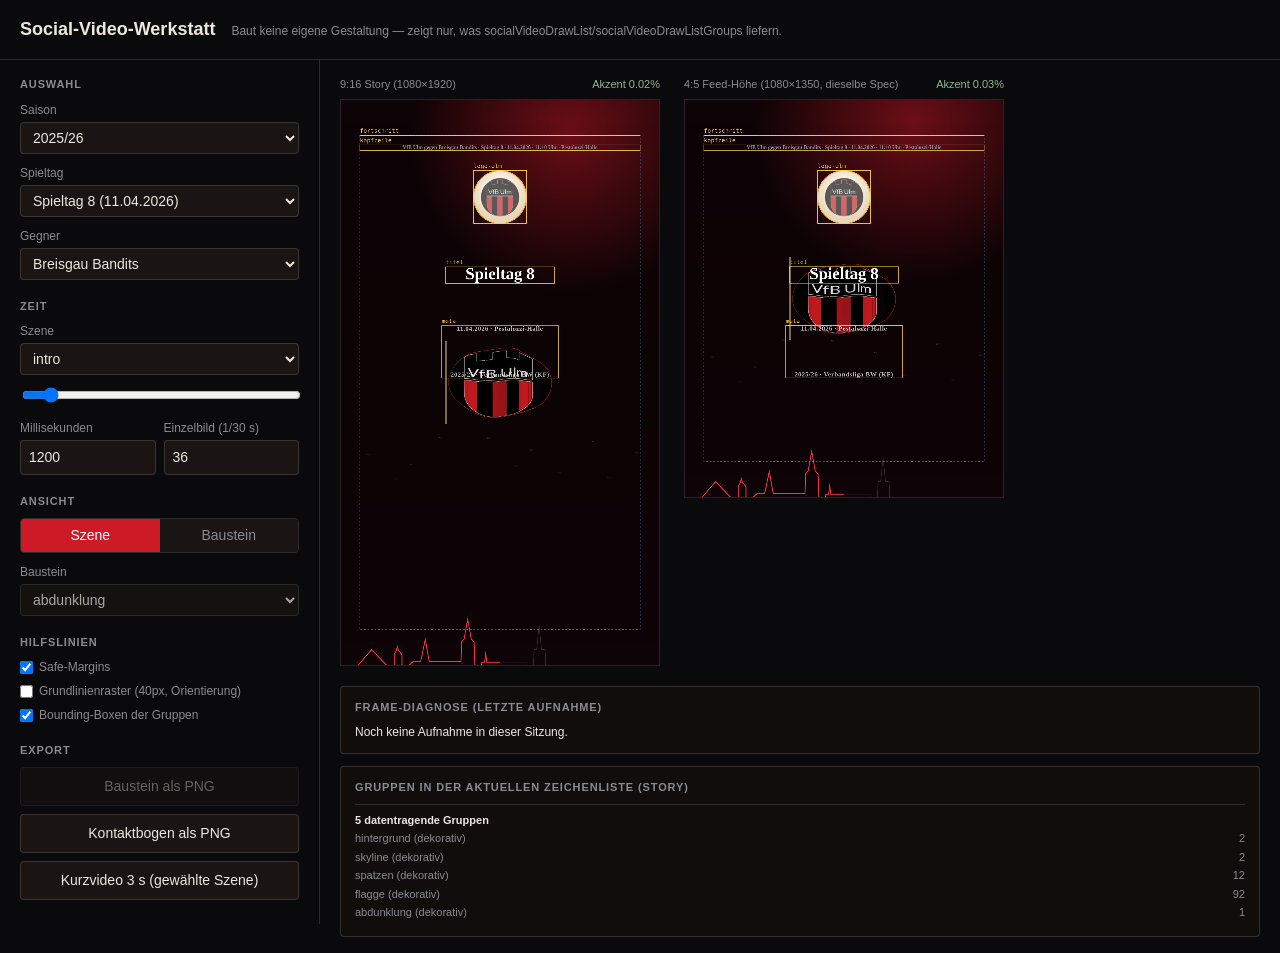
==== social-video-lab.html @ c32e350f "feat(s2e): Renderer-Werkstatt — Stufen 1-4 Stufe 1: Canvas2D-Renderer (buildSocialVideoSpec, Schicht" ====
<!doctype html>
<html lang="de">
<head>
<meta charset="utf-8">
<meta name="viewport" content="width=device-width, initial-scale=1">
<title>Social-Video-Werkstatt</title>
<!--
  S2e — Renderer-Werkstatt, Stufe 3. Eigenständige Datei, NICHT in index.html eingebunden, kein neuer Tab in
  der App. Lädt dieselben vier klassischen Skripte wie index.html (season-data-embedded.js,
  matchcenter-core.js, social-video-assets.js, social-video-renderer.js — die vierte Datei war nötig, weil
  buildSocialVideoSpec rund 80 geteilte Matchcenter-/Saison-Funktionen braucht, die zu Recht nicht in
  social-video-renderer.js verschoben wurden, siehe Kopfkommentar dort) und enthält SELBST keine einzige
  eigene Layout- oder Textberechnung — jede Zeichenentscheidung kommt aus socialVideoDrawList/
  socialVideoDrawListGroups. Diese Datei ist reine Bedienoberfläche + Export-Verdrahtung.
-->
<style>
  :root{
    --ink:#EDE7DF; --muted:#8A8A90; --accent:#CC1A27; --bg:#0E0306; --panel:#171012;
    --hairline:rgba(255,255,255,.14); --warn:#ff5a5a; --ok:#8FB88F;
  }
  *{box-sizing:border-box;}
  body{margin:0;background:#0a0a0c;color:var(--ink);font:14px/1.5 -apple-system,Segoe UI,Inter,sans-serif;}
  header{padding:16px 20px;border-bottom:1px solid var(--hairline);display:flex;align-items:baseline;gap:16px;flex-wrap:wrap;}
  header h1{font-size:18px;margin:0;font-weight:700;}
  header p{margin:0;color:var(--muted);font-size:12px;}
  .layout{display:flex;gap:0;align-items:flex-start;}
  .controls{width:320px;flex:none;padding:16px 20px;border-right:1px solid var(--hairline);position:sticky;top:0;max-height:100vh;overflow:auto;}
  .controls h2{font-size:11px;text-transform:uppercase;letter-spacing:.08em;color:var(--muted);margin:18px 0 8px;}
  .controls h2:first-child{margin-top:0;}
  .field{margin-bottom:10px;}
  .field label{display:block;font-size:12px;color:var(--muted);margin-bottom:3px;}
  select,input[type=number]{width:100%;background:#1a1414;color:var(--ink);border:1px solid var(--hairline);border-radius:4px;padding:6px 8px;font:inherit;}
  input[type=range]{width:100%;}
  .row{display:flex;gap:8px;align-items:center;}
  .row > *{flex:1;}
  .toggle{display:flex;border:1px solid var(--hairline);border-radius:4px;overflow:hidden;}
  .toggle button{flex:1;background:#1a1414;color:var(--muted);border:none;padding:6px 0;font:inherit;cursor:pointer;}
  .toggle button.active{background:var(--accent);color:#fff;}
  .checkrow{display:flex;align-items:center;gap:6px;margin-bottom:6px;font-size:12px;color:var(--muted);}
  .checkrow input{margin:0;}
  button.action{width:100%;background:#1a1414;color:var(--ink);border:1px solid var(--hairline);border-radius:4px;padding:8px;font:inherit;cursor:pointer;margin-bottom:8px;}
  button.action:hover{border-color:var(--accent);}
  button.action:disabled{opacity:.4;cursor:not-allowed;}
  .main{flex:1;padding:16px 20px;min-width:0;}
  .canvases{display:flex;gap:24px;flex-wrap:wrap;align-items:flex-start;}
  .canvas-box{flex:none;}
  .canvas-box .meta{font-size:11px;color:var(--muted);margin-bottom:6px;display:flex;justify-content:space-between;gap:12px;}
  .canvas-box .meta .accent-ok{color:var(--ok);}
  .canvas-box .meta .accent-warn{color:var(--warn);}
  canvas{display:block;background:#000;border:1px solid var(--hairline);max-width:320px;height:auto;}
  canvas.feed{max-width:320px;}
  .diag{margin-top:20px;padding:12px 14px;border:1px solid var(--hairline);border-radius:4px;background:#120d0d;font-size:12px;}
  .diag h2{margin:0 0 8px;font-size:11px;text-transform:uppercase;letter-spacing:.08em;color:var(--muted);}
  .diag .deviation.bad{color:var(--warn);font-weight:700;}
  .diag .deviation.good{color:var(--ok);}
  .groups-list{font-size:11px;color:var(--muted);margin-top:4px;max-height:120px;overflow:auto;border-top:1px solid var(--hairline);padding-top:6px;}
  .groups-list div{display:flex;justify-content:space-between;padding:1px 0;}
  .groups-list .over{color:var(--warn);}
</style>
</head>
<body>
<header>
  <h1>Social-Video-Werkstatt</h1>
  <p>Baut keine eigene Gestaltung — zeigt nur, was socialVideoDrawList/socialVideoDrawListGroups liefern.</p>
</header>
<div class="layout">
  <div class="controls">
    <h2>Auswahl</h2>
    <div class="field">
      <label for="f-season">Saison</label>
      <select id="f-season"></select>
    </div>
    <div class="field">
      <label for="f-matchday">Spieltag</label>
      <select id="f-matchday"></select>
    </div>
    <div class="field">
      <label for="f-opponent">Gegner</label>
      <select id="f-opponent"></select>
    </div>

    <h2>Zeit</h2>
    <div class="field">
      <label for="f-scene">Szene</label>
      <select id="f-scene"></select>
    </div>
    <div class="field">
      <input type="range" id="f-frame" min="0" max="449" step="1" value="0">
    </div>
    <div class="field row">
      <div><label for="f-ms">Millisekunden</label><input type="number" id="f-ms" min="0" max="15000" step="1" value="0"></div>
      <div><label for="f-frameno">Einzelbild (1/30 s)</label><input type="number" id="f-frameno" min="0" max="449" step="1" value="0"></div>
    </div>

    <h2>Ansicht</h2>
    <div class="field">
      <div class="toggle" id="f-mode">
        <button data-mode="scene" class="active" type="button">Szene</button>
        <button data-mode="baustein" type="button">Baustein</button>
      </div>
    </div>
    <div class="field">
      <label for="f-group">Baustein</label>
      <select id="f-group" disabled></select>
    </div>

    <h2>Hilfslinien</h2>
    <label class="checkrow"><input type="checkbox" id="f-safe" checked> Safe-Margins</label>
    <label class="checkrow"><input type="checkbox" id="f-grid"> Grundlinienraster (40px, Orientierung)</label>
    <label class="checkrow"><input type="checkbox" id="f-boxes" checked> Bounding-Boxen der Gruppen</label>

    <h2>Export</h2>
    <button class="action" id="btn-png" disabled>Baustein als PNG</button>
    <button class="action" id="btn-sheet">Kontaktbogen als PNG</button>
    <button class="action" id="btn-video">Kurzvideo 3 s (gewählte Szene)</button>
  </div>
  <div class="main">
    <div class="canvases">
      <div class="canvas-box">
        <div class="meta"><span>9:16 Story (1080×1920)</span><span id="accent-story">Akzent —</span></div>
        <canvas id="cv-story" width="1080" height="1920"></canvas>
      </div>
      <div class="canvas-box">
        <div class="meta"><span>4:5 Feed-Höhe (1080×1350, dieselbe Spec)</span><span id="accent-feed">Akzent —</span></div>
        <canvas id="cv-feed" class="feed" width="1080" height="1350"></canvas>
      </div>
    </div>
    <div class="diag">
      <h2>Frame-Diagnose (letzte Aufnahme)</h2>
      <div id="diag-body">Noch keine Aufnahme in dieser Sitzung.</div>
    </div>
    <div class="diag" style="margin-top:12px;">
      <h2>Gruppen in der aktuellen Zeichenliste (Story)</h2>
      <div class="groups-list" id="groups-readout"></div>
    </div>
  </div>
</div>

<script src="season-data-embedded.js"></script>
<script src="matchcenter-core.js"></script>
<script src="social-video-assets.js"></script>
<script src="social-video-renderer.js"></script>
<script>
(async function () {
  'use strict';

  // ── Bootstrap: dieselben minimalen Stubs wie scripts/test-social-video-render.mjs (node:vm-Kontext),
  // hier aber im echten Browser als globale var-Deklarationen. Validiert durch die komplette Testsuite, die
  // exakt dieselben Stubwerte verwendet (cachedAnalysis als Passthrough, kein ACTIVE_SEASON_CONFIG-Inhalt
  // nötig, SEASON_START/-END leer) — siehe matchcenter-core.js Kopfkommentar.
  const SEASON_CONFIG = {};
  const seasonKeys = Object.keys(window.STATIC_SEASON_DATA || {}).sort();
  for (const key of seasonKeys) SEASON_CONFIG[key] = { label: window.STATIC_SEASON_DATA[key].label || key, seasonId: null, dateRange: null };
  window.SEASON_CONFIG = SEASON_CONFIG;
  window.ACTIVE_SEASON_CONFIG = {};
  window.CURRENT_SEASON_KEY = seasonKeys[seasonKeys.length - 1] || '';
  window.SEASON_START = '';
  window.SEASON_END = '';
  window.cachedAnalysis = (key, fn) => fn();
  window.analysisCacheKey = () => '';
  window.detectSide = () => null;
  const SEASONS = {};
  for (const key of seasonKeys) {
    const raw = window.STATIC_SEASON_DATA[key];
    const games = (raw.games || []).map(normalizeGame);
    SEASONS[key] = { data: { rawLeagueGames: games, rawGames: games } };
  }
  window.SEASONS = SEASONS;

  // ── DOM-Referenzen ──────────────────────────────────────────────────────
  const el = {
    season: document.getElementById('f-season'),
    matchday: document.getElementById('f-matchday'),
    opponent: document.getElementById('f-opponent'),
    scene: document.getElementById('f-scene'),
    frame: document.getElementById('f-frame'),
    ms: document.getElementById('f-ms'),
    frameno: document.getElementById('f-frameno'),
    group: document.getElementById('f-group'),
    safe: document.getElementById('f-safe'),
    grid: document.getElementById('f-grid'),
    boxes: document.getElementById('f-boxes'),
    modeButtons: [...document.querySelectorAll('#f-mode button')],
    cvStory: document.getElementById('cv-story'),
    cvFeed: document.getElementById('cv-feed'),
    accentStory: document.getElementById('accent-story'),
    accentFeed: document.getElementById('accent-feed'),
    diagBody: document.getElementById('diag-body'),
    groupsReadout: document.getElementById('groups-readout'),
    btnPng: document.getElementById('btn-png'),
    btnSheet: document.getElementById('btn-sheet'),
    btnVideo: document.getElementById('btn-video'),
  };

  const FRAME_MS = 1000 / SOCIAL_VIDEO_FPS; // 1/30s, exakt wie der Renderer
  const FRAME_COUNT = Math.round(SOCIAL_VIDEO_DURATION_MS / FRAME_MS); // 450

  const state = {
    specsForMatchday: [], // Array von Story-Specs (ein Eintrag je Ulm-Gegner), aus buildSocialVideoSpec
    spec: null,           // gewählte Story-Spec — GLEICHE Spec treibt beide Formate (format wird pro Panel überschrieben)
    assets: null,         // Promise<{assetKey:Image}>, einmal pro Spec geladen
    mode: 'scene',
    frameIndex: 0,
  };

  // ── Hilfsfunktionen, rein UI-seitig (keine Layout-/Textberechnung — nur Wiring) ──────────────────────
  function msOfFrame(i) { return Math.round(i * FRAME_MS); }
  function frameOfMs(ms) { return Math.round(ms / FRAME_MS); }

  function populateSelect(select, items, toLabel, toValue) {
    select.innerHTML = '';
    for (const item of items) {
      const opt = document.createElement('option');
      opt.value = toValue(item);
      opt.textContent = toLabel(item);
      select.appendChild(opt);
    }
  }

  // ── Saison/Spieltag/Gegner-Kaskade ──────────────────────────────────────
  function seasonsWithMatchdays() {
    return seasonKeys.filter((k) => getSeasonMatchdays(k).some((m) => m.number != null));
  }
  function loadMatchdaysFor(seasonKey) {
    const mds = getSeasonMatchdays(seasonKey).filter((m) => m.number != null);
    populateSelect(el.matchday, mds, (m) => `Spieltag ${m.number} (${formatDateDE(m.date)})`, (m) => m.key);
    if (mds.length) el.matchday.value = mds[mds.length - 1].key;
    loadOpponentsFor(seasonKey, el.matchday.value);
  }
  function loadOpponentsFor(seasonKey, matchdayKey) {
    const specs = buildSocialVideoSpec({ seasonKey, matchdayKey, format: 'story-9x16' }).filter((s) => s.matchday);
    state.specsForMatchday = specs;
    populateSelect(el.opponent, specs, (s) => s.opponentDisplay || 'Gegner', (s) => s.opponentDisplay || '');
    selectSpec(specs[0] || null);
  }
  function selectSpec(spec) {
    state.spec = spec;
    state.assets = spec ? socialVideoLoadAssets(spec) : Promise.resolve({});
    if (spec) {
      populateSelect(el.scene, spec.scenes, (s) => s.id, (s) => s.id);
      if (spec.scenes.length) el.scene.value = spec.scenes[0].id;
    } else {
      el.scene.innerHTML = '<option value="">— kein Ulm-Spiel —</option>';
    }
    refreshGroupOptions();
    render();
  }

  el.season.addEventListener('change', () => loadMatchdaysFor(el.season.value));
  el.matchday.addEventListener('change', () => loadOpponentsFor(el.season.value, el.matchday.value));
  el.opponent.addEventListener('change', () => {
    const spec = state.specsForMatchday.find((s) => (s.opponentDisplay || '') === el.opponent.value);
    selectSpec(spec || null);
  });
  el.scene.addEventListener('change', () => {
    if (!state.spec) return;
    const scene = state.spec.scenes.find((s) => s.id === el.scene.value);
    if (scene) setFrame(frameOfMs(Math.round(scene.startMs + (scene.endMs - scene.startMs) * 0.5)));
    refreshGroupOptions();
  });

  // ── Zeitregler (Frame-exakt, 1/30s) ─────────────────────────────────────
  function setFrame(i) {
    i = Math.max(0, Math.min(FRAME_COUNT - 1, i));
    state.frameIndex = i;
    el.frame.value = String(i);
    el.frameno.value = String(i);
    el.ms.value = String(msOfFrame(i));
    syncSceneSelectToFrame();
    render();
  }
  function syncSceneSelectToFrame() {
    if (!state.spec) return;
    const ms = msOfFrame(state.frameIndex);
    const at = socialVideoSceneAt(state.spec, ms);
    if (at?.scene && el.scene.value !== at.scene.id) { el.scene.value = at.scene.id; refreshGroupOptions(); }
  }
  el.frame.addEventListener('input', () => setFrame(Number(el.frame.value)));
  el.frameno.addEventListener('change', () => setFrame(Number(el.frameno.value) || 0));
  el.ms.addEventListener('change', () => setFrame(frameOfMs(Number(el.ms.value) || 0)));

  // ── Szene/Baustein-Umschalter ────────────────────────────────────────────
  el.modeButtons.forEach((btn) => btn.addEventListener('click', () => {
    state.mode = btn.dataset.mode;
    el.modeButtons.forEach((b) => b.classList.toggle('active', b === btn));
    el.group.disabled = state.mode !== 'baustein';
    el.btnPng.disabled = state.mode !== 'baustein';
    render();
  }));
  el.group.addEventListener('change', render);
  el.safe.addEventListener('change', render);
  el.grid.addEventListener('change', render);
  el.boxes.addEventListener('change', render);

  function refreshGroupOptions() {
    if (!state.spec) { el.group.innerHTML = ''; return; }
    const ms = msOfFrame(state.frameIndex);
    const list = socialVideoDrawList(state.spec, ms);
    const groups = socialVideoDrawListGroups(list).map((g) => g.name).sort();
    const prev = el.group.value;
    populateSelect(el.group, groups, (g) => g, (g) => g);
    if (groups.includes(prev)) el.group.value = prev;
  }

  // ── Rendern ──────────────────────────────────────────────────────────────
  function areaOf(c) {
    if (c.type === 'rect') return Math.max(0, c.w) * Math.max(0, c.h);
    if (c.type === 'circle') return Math.PI * c.r * c.r;
    if (c.type === 'text') return Math.max(0, c.maxWidth || 0) * Math.max(0, c.size || 0);
    return 0;
  }
  function accentPercent(list, canvasArea) {
    const area = list.filter((c) => c.accent).reduce((s, c) => s + areaOf(c), 0);
    return (area / canvasArea) * 100;
  }

  function drawOverlays(ctx, list, width, height) {
    ctx.save();
    if (el.safe.checked) {
      ctx.strokeStyle = 'rgba(80,200,255,.65)';
      ctx.lineWidth = 2;
      ctx.setLineDash([6, 6]);
      ctx.strokeRect(SOCIAL_VIDEO_SAFE_LEFT, SOCIAL_VIDEO_SAFE_TOP, width - SOCIAL_VIDEO_SAFE_LEFT * 2, height - SOCIAL_VIDEO_SAFE_TOP * 2);
      ctx.setLineDash([]);
    }
    if (el.grid.checked) {
      // Orientierungshilfe, kein vom Renderer erzwungenes Raster (es gibt keine BASELINE_GRID-Konstante) —
      // 40px ist eine runde Näherung an die in socialVideoLayoutOpponentKanon üblichen Zeilenabstände.
      ctx.strokeStyle = 'rgba(255,255,255,.08)';
      ctx.lineWidth = 1;
      for (let y = 0; y < height; y += 40) { ctx.beginPath(); ctx.moveTo(0, y + 0.5); ctx.lineTo(width, y + 0.5); ctx.stroke(); }
    }
    if (el.boxes.checked) {
      const groups = socialVideoDrawListGroups(list);
      const decorative = new Set(['hintergrund', 'skyline', 'spatzen', 'flagge', 'abdunklung']);
      ctx.font = '20px monospace';
      ctx.textBaseline = 'bottom';
      for (const g of groups) {
        if (decorative.has(g.name)) continue;
        ctx.strokeStyle = 'rgba(255,210,80,.9)';
        ctx.lineWidth = 2;
        ctx.strokeRect(g.bbox.x0, g.bbox.y0, g.bbox.x1 - g.bbox.x0, g.bbox.y1 - g.bbox.y0);
        ctx.fillStyle = 'rgba(255,210,80,.95)';
        ctx.fillText(g.name, g.bbox.x0, Math.max(18, g.bbox.y0 - 4));
      }
    }
    ctx.restore();
  }

  // Baustein-Ansicht: voller Frame auf ein Offscreen-Canvas, dann auf die Bounding-Box (+ Rand) der
  // gewählten Gruppe zugeschnitten und auf die volle Zielfläche hochskaliert — "auf dem echten Hintergrund
  // des Kanons" (Auftrag Stufe 3), kein isoliertes Neuzeichnen der Gruppen-Kommandos.
  function drawBausteinCrop(ctx, offscreen, list, width, height) {
    const groups = socialVideoDrawListGroups(list);
    const g = groups.find((x) => x.name === el.group.value);
    ctx.fillStyle = '#000';
    ctx.fillRect(0, 0, width, height);
    if (!g) return;
    const margin = Math.max(24, (g.bbox.x1 - g.bbox.x0) * 0.08);
    const sx = Math.max(0, g.bbox.x0 - margin), sy = Math.max(0, g.bbox.y0 - margin);
    const sw = Math.min(width, g.bbox.x1 + margin) - sx;
    const sh = Math.min(height, g.bbox.y1 + margin) - sy;
    if (sw <= 0 || sh <= 0) return;
    ctx.drawImage(offscreen, sx, sy, sw, sh, 0, 0, width, height);
  }

  async function renderOne(canvas, spec, assets, list) {
    const width = SOCIAL_VIDEO_WIDTH, height = socialVideoHeightForFormat(spec.format);
    const ctx = canvas.getContext('2d');
    if (state.mode === 'scene') {
      socialVideoRenderFrame(ctx, list, assets, null);
      drawOverlays(ctx, list, width, height);
    } else {
      const off = document.createElement('canvas');
      off.width = width; off.height = height;
      socialVideoRenderFrame(off.getContext('2d'), list, assets, null);
      drawBausteinCrop(ctx, off, list, width, height);
    }
    return width * height;
  }

  let renderToken = 0;
  async function render() {
    if (!state.spec) return;
    const token = ++renderToken;
    const assets = await state.assets;
    if (token !== renderToken) return; // Auswahl hat sich während des Ladens geändert
    const ms = msOfFrame(state.frameIndex);
    const storySpec = state.spec;
    const feedSpec = { ...state.spec, format: 'feed-4x5' };
    const listStory = socialVideoDrawList(storySpec, ms);
    const listFeed = socialVideoDrawList(feedSpec, ms);
    const areaStory = await renderOne(el.cvStory, storySpec, assets, listStory);
    const areaFeed = await renderOne(el.cvFeed, feedSpec, assets, listFeed);

    const pctStory = accentPercent(listStory, areaStory);
    const pctFeed = accentPercent(listFeed, areaFeed);
    el.accentStory.textContent = `Akzent ${pctStory.toFixed(2)}%`;
    el.accentStory.className = pctStory > 5 ? 'accent-warn' : 'accent-ok';
    el.accentFeed.textContent = `Akzent ${pctFeed.toFixed(2)}%`;
    el.accentFeed.className = pctFeed > 5 ? 'accent-warn' : 'accent-ok';

    const groups = socialVideoDrawListGroups(listStory);
    const decorative = new Set(['hintergrund', 'skyline', 'spatzen', 'flagge', 'abdunklung']);
    const dataGroups = groups.filter((g) => !decorative.has(g.name));
    el.groupsReadout.innerHTML = `<div style="font-weight:700;color:${dataGroups.length > 5 ? 'var(--warn)' : 'var(--ink)'}">${dataGroups.length} datentragende Gruppen${dataGroups.length > 5 ? ' — über 5 (Kanon-2a-Befund, siehe Bericht)' : ''}</div>` +
      groups.map((g) => `<div class="${!decorative.has(g.name) ? '' : ''}"><span>${g.name}${decorative.has(g.name) ? ' (dekorativ)' : ''}</span><span>${g.count}</span></div>`).join('');
  }

  // ── Export 1: Baustein als PNG ───────────────────────────────────────────
  function downloadCanvasPng(canvas, filename) {
    const a = document.createElement('a');
    a.href = canvas.toDataURL('image/png');
    a.download = filename;
    document.body.appendChild(a); a.click(); a.remove();
  }
  el.btnPng.addEventListener('click', () => {
    if (!state.spec || state.mode !== 'baustein') return;
    const ms = msOfFrame(state.frameIndex);
    const group = el.group.value || 'gruppe';
    downloadCanvasPng(el.cvStory, `lab-story-${group}-${ms}.png`);
    downloadCanvasPng(el.cvFeed, `lab-feed-${group}-${ms}.png`);
  });

  // ── Export 2: Kontaktbogen als PNG (alle Bausteine der gewählten Szene, beide Formate, EIN Bild) ──────
  el.btnSheet.addEventListener('click', async () => {
    if (!state.spec) return;
    const sceneId = el.scene.value;
    const scene = state.spec.scenes.find((s) => s.id === sceneId);
    if (!scene) return;
    const ms = Math.round(scene.startMs + (scene.endMs - scene.startMs) * 0.5);
    const assets = await state.assets;
    const decorative = new Set(['hintergrund', 'skyline', 'spatzen', 'flagge', 'abdunklung']);

    async function tilesFor(spec) {
      const width = SOCIAL_VIDEO_WIDTH, height = socialVideoHeightForFormat(spec.format);
      const list = socialVideoDrawList(spec, ms);
      const off = document.createElement('canvas');
      off.width = width; off.height = height;
      socialVideoRenderFrame(off.getContext('2d'), list, assets, null);
      const groups = socialVideoDrawListGroups(list).filter((g) => !decorative.has(g.name));
      return groups.map((g) => {
        const margin = Math.max(24, (g.bbox.x1 - g.bbox.x0) * 0.08);
        const sx = Math.max(0, g.bbox.x0 - margin), sy = Math.max(0, g.bbox.y0 - margin);
        const sw = Math.min(width, g.bbox.x1 + margin) - sx, sh = Math.min(height, g.bbox.y1 + margin) - sy;
        return { name: g.name, off, sx, sy, sw, sh };
      });
    }
    const storyTiles = await tilesFor(state.spec);
    const feedTiles = await tilesFor({ ...state.spec, format: 'feed-4x5' });

    const tileW = 300, tileH = 340, labelH = 26, pad = 12;
    const cols = Math.max(storyTiles.length, feedTiles.length, 1);
    const sheet = document.createElement('canvas');
    sheet.width = cols * (tileW + pad) + pad;
    sheet.height = (labelH + tileH) * 2 + pad * 3 + 30;
    const sctx = sheet.getContext('2d');
    sctx.fillStyle = '#0a0a0c'; sctx.fillRect(0, 0, sheet.width, sheet.height);
    sctx.fillStyle = '#EDE7DF'; sctx.font = '16px monospace';
    sctx.fillText(`Kontaktbogen — Szene "${sceneId}" — t=${ms}ms — ${state.spec.opponentDisplay || ''}`, pad, 20);

    function drawRow(tiles, rowY, rowLabel) {
      tiles.forEach((t, i) => {
        const x = pad + i * (tileW + pad);
        sctx.fillStyle = '#8A8A90'; sctx.font = '12px monospace';
        sctx.fillText(`${rowLabel}: ${t.name}`, x, rowY + 14);
        const destH = tileH, destW = Math.min(tileW, destH * (t.sw / t.sh));
        const dx = x + (tileW - destW) / 2;
        sctx.fillStyle = '#000'; sctx.fillRect(x, rowY + labelH, tileW, tileH);
        if (t.sw > 0 && t.sh > 0) sctx.drawImage(t.off, t.sx, t.sy, t.sw, t.sh, dx, rowY + labelH, destW, destH);
      });
    }
    drawRow(storyTiles, 30, '9:16');
    drawRow(feedTiles, 30 + labelH + tileH + pad, '4:5');
    downloadCanvasPng(sheet, `lab-kontaktbogen-${sceneId}-${ms}.png`);
  });

  // ── Export 3: Kurzvideo 3s (gewählte Szene, identischer Aufnahmepfad wie die App) ──────────────────────
  function setDiag(html) { el.diagBody.innerHTML = html; }
  let videoAbort = null;
  el.btnVideo.addEventListener('click', async () => {
    if (!state.spec) return;
    if (videoAbort) { videoAbort.abort(); return; }
    const sceneId = el.scene.value;
    const scene = state.spec.scenes.find((s) => s.id === sceneId);
    if (!scene) return;
    const miniSpec = { ...state.spec, durationMs: 3000, scenes: [{ ...scene, startMs: 0, endMs: 3000 }] };
    const targetFrames = Math.round(3000 / FRAME_MS); // 90
    videoAbort = new AbortController();
    el.btnVideo.textContent = 'Abbrechen';
    setDiag(`Gezeichnet: 0/${targetFrames} &nbsp; In Stream geschoben: 0/${targetFrames} &nbsp; Soll: ${targetFrames}`);
    try {
      const result = await socialVideoCaptureVideo(miniSpec, {
        signal: videoAbort.signal,
        onProgress: ({ phase, frameIndex, frameCount }) => {
          const drawn = phase === 'render' ? frameIndex + 1 : frameCount;
          const pushed = phase === 'capture' ? frameIndex + 1 : 0;
          setDiag(`Gezeichnet: ${drawn}/${targetFrames} &nbsp; In Stream geschoben: ${pushed}/${targetFrames} &nbsp; Soll: ${targetFrames}`);
        },
      });
      if (result) {
        const deviation = Math.abs(result.frameCount - targetFrames) / targetFrames * 100;
        const cls = deviation > 2 ? 'deviation bad' : 'deviation good';
        setDiag(`Fertig. Tatsächlich im Stream: <b>${result.frameCount}</b>/${targetFrames} Bilder — Abweichung <span class="${cls}">${deviation.toFixed(1)}%</span>${deviation > 2 ? ' (ÜBER 2%)' : ''}`);
        const url = URL.createObjectURL(result.blob);
        const a = document.createElement('a');
        a.href = url; a.download = `lab-video-${sceneId}-3s.webm`;
        document.body.appendChild(a); a.click(); a.remove();
        URL.revokeObjectURL(url);
      } else {
        setDiag('Abgebrochen oder Video-Aufnahme in diesem Browser nicht verfügbar.');
      }
    } catch (e) {
      setDiag(`Fehlgeschlagen: ${e?.message || e}`);
    } finally {
      videoAbort = null;
      el.btnVideo.textContent = 'Kurzvideo 3 s (gewählte Szene)';
    }
  });

  // ── Start ────────────────────────────────────────────────────────────────
  await socialVideoCheckFonts();
  const withGames = seasonsWithMatchdays();
  populateSelect(el.season, withGames.length ? withGames : seasonKeys, (k) => SEASON_CONFIG[k]?.label || k, (k) => k);
  if (withGames.length) el.season.value = withGames[withGames.length - 1];
  loadMatchdaysFor(el.season.value);
  setFrame(frameOfMs(socialVideoSceneTimeMs(state.spec || { scenes: [] }, el.scene.value, 0.5) || 0));
})();
</script>
</body>
</html>
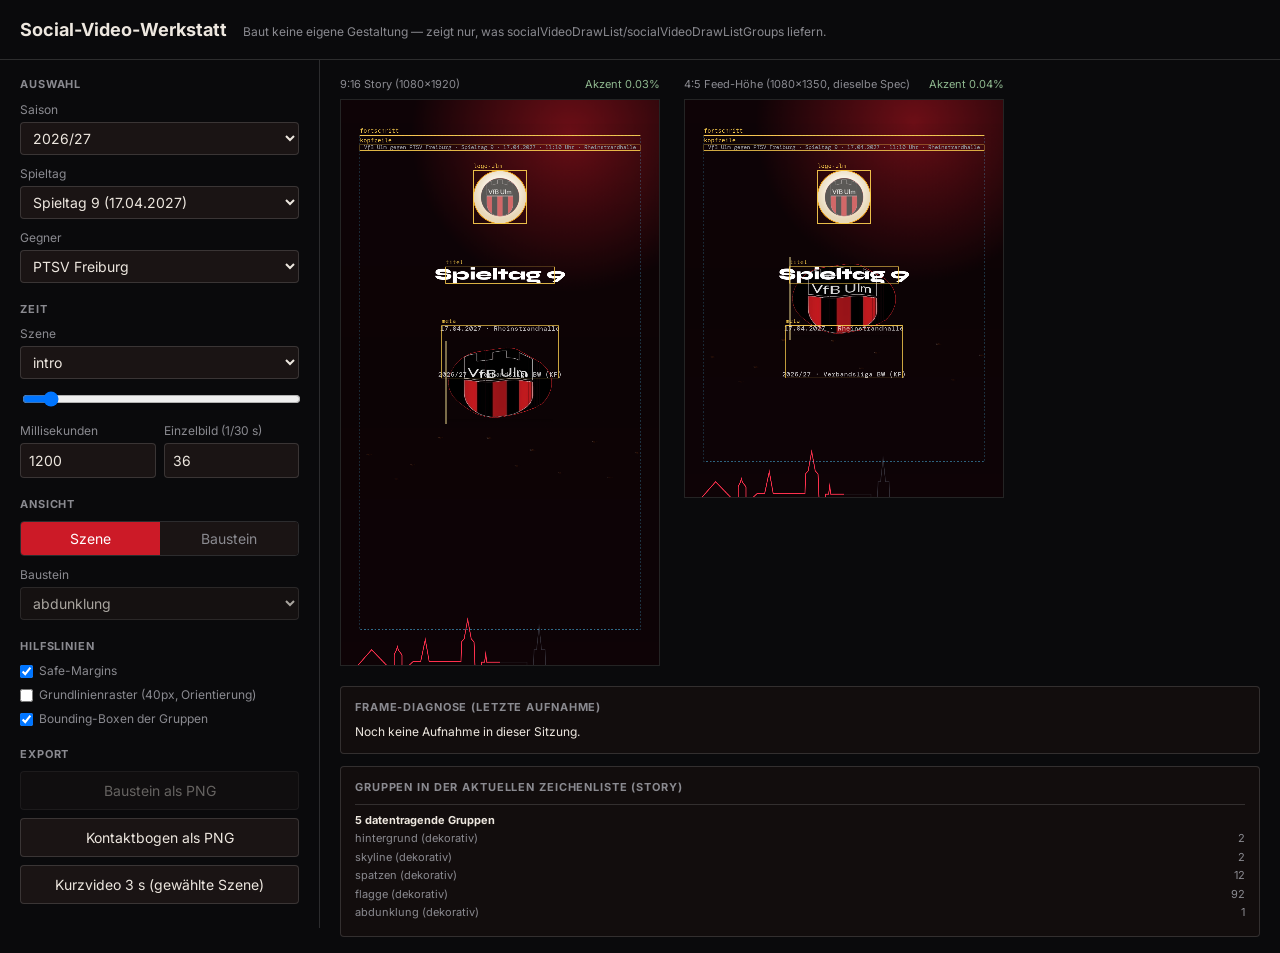
==== commit f96256bf: "Sicherungspunkt vor Spieltag 1: Kaltstart-Fixes + Spielplanimport 26/27 Enthält (seit letztem Commit" ====
--- a/social-video-lab.html
+++ b/social-video-lab.html
@@ -13,6 +13,9 @@
   eigene Layout- oder Textberechnung — jede Zeichenentscheidung kommt aus socialVideoDrawList/
   socialVideoDrawListGroups. Diese Datei ist reine Bedienoberfläche + Export-Verdrahtung.
 -->
+<!-- S2e-Aufgabe 1 (Schriftfrage): dieselbe Schrift-Deklaration wie index.html — EINE gemeinsame Datei,
+     nicht zwei eigene (siehe deren Kopfkommentar). -->
+<link rel="stylesheet" href="social-video-fonts.css">
 <style>
   :root{
     --ink:#EDE7DF; --muted:#8A8A90; --accent:#CC1A27; --bg:#0E0306; --panel:#171012;
@@ -383,7 +386,9 @@
   async function render() {
     if (!state.spec) return;
     const token = ++renderToken;
-    const assets = await state.assets;
+    // S2e-Aufgabe 1: vor jedem Zeichnen warten (socialVideoEnsureFontsReady ist gecacht — nach dem ersten
+    // echten Laden kehrt dieser Aufruf sofort zurück, siehe social-video-renderer.js).
+    const [assets] = await Promise.all([state.assets, socialVideoEnsureFontsReady()]);
     if (token !== renderToken) return; // Auswahl hat sich während des Ladens geändert
     const ms = msOfFrame(state.frameIndex);
     const storySpec = state.spec;
@@ -429,7 +434,7 @@
     const scene = state.spec.scenes.find((s) => s.id === sceneId);
     if (!scene) return;
     const ms = Math.round(scene.startMs + (scene.endMs - scene.startMs) * 0.5);
-    const assets = await state.assets;
+    const [assets] = await Promise.all([state.assets, socialVideoEnsureFontsReady()]);
     const decorative = new Set(['hintergrund', 'skyline', 'spatzen', 'flagge', 'abdunklung']);
 
     async function tilesFor(spec) {
@@ -519,7 +524,7 @@
   });
 
   // ── Start ────────────────────────────────────────────────────────────────
-  await socialVideoCheckFonts();
+  await socialVideoEnsureFontsReady();
   const withGames = seasonsWithMatchdays();
   populateSelect(el.season, withGames.length ? withGames : seasonKeys, (k) => SEASON_CONFIG[k]?.label || k, (k) => k);
   if (withGames.length) el.season.value = withGames[withGames.length - 1];
--- a/social-video-fonts.css
+++ b/social-video-fonts.css
@@ -0,0 +1,39 @@
+/* S2e — Renderer-Werkstatt, Aufgabe 1 (Schriftfrage). EINE gemeinsame @font-face-Deklaration für index.html
+   UND social-video-lab.html (nicht zwei eigene) — siehe scripts/cache-fonts.mjs für Herkunft/Lizenz-Quelle
+   (Google Fonts, latin-Subset, lokal zwischengespeichert unter assets/fonts/). Ersetzt den bisherigen
+   @import von https://fonts.googleapis.com/css2?... in index.html, der unter file:// (kein Netz) nie lud und
+   Canvas2D dadurch still auf die Browser-Standardschrift zurückfallen ließ (sichtbar erst im exportierten
+   Bild, kein Fehler). Lokale Schriftdateien unterliegen — anders als Bilder auf einem Canvas — keiner
+   Same-Origin-Einschränkung; deshalb genügen relative Pfade, keine data:-URI-Einbettung nötig.
+
+   Syne und Inter liefert Google Fonts aktuell nur als EINE Binärdatei für alle abgefragten Schnitte aus
+   (geprüft, siehe cache-fonts.mjs) — die Gewichtsspanne 400 900 deckt deshalb jede im Renderer angefragte
+   Stärke mit genau dieser einen Datei ab. DM Mono hat zwei echte, unterschiedliche statische Schnitte. */
+@font-face {
+  font-family: 'DM Mono';
+  font-style: normal;
+  font-weight: 400;
+  font-display: block;
+  src: url('assets/fonts/dm-mono-400.woff2') format('woff2');
+}
+@font-face {
+  font-family: 'DM Mono';
+  font-style: normal;
+  font-weight: 500 900;
+  font-display: block;
+  src: url('assets/fonts/dm-mono-500.woff2') format('woff2');
+}
+@font-face {
+  font-family: 'Syne';
+  font-style: normal;
+  font-weight: 400 900;
+  font-display: block;
+  src: url('assets/fonts/syne.woff2') format('woff2');
+}
+@font-face {
+  font-family: 'Inter';
+  font-style: normal;
+  font-weight: 400 900;
+  font-display: block;
+  src: url('assets/fonts/inter.woff2') format('woff2');
+}
